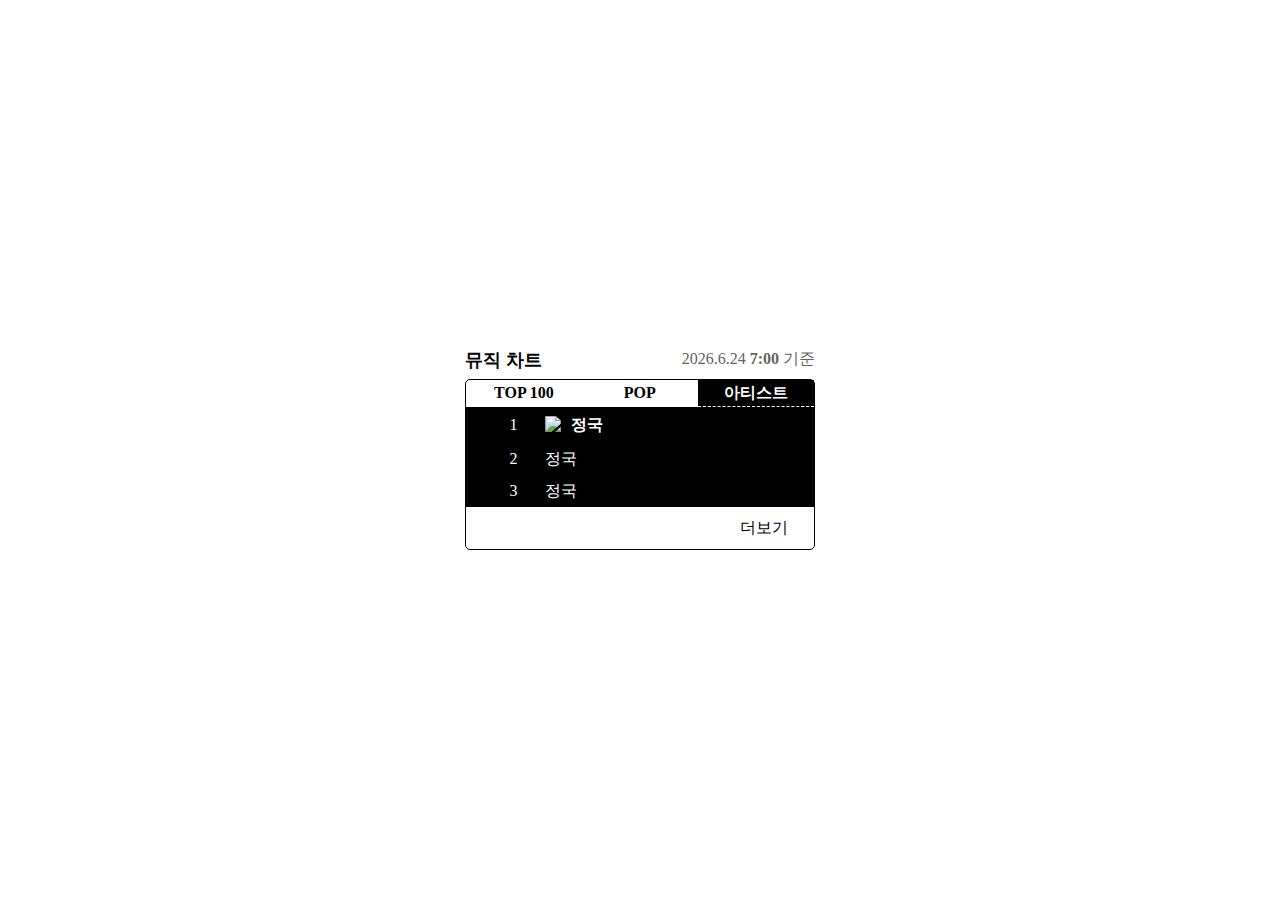
==== artist.html @ 2d1ae668 "Upload the file" ====
<!DOCTYPE html>
<html lang="en">
  <head>
    <meta charset="UTF-8" />
    <meta name="viewport" content="width=device-width, initial-scale=1.0" />
    <link rel="stylesheet" href="CSS/style.css" />
    <title>뮤직 차트 - 아티스트</title>
  </head>
  <body>
    <div class="chart">
      <div class="chart__header">
        <a href="" class="chart__title link-style">
          <span>뮤직 차트</span>
          <i class="fa-solid fa-chevron-right"></i>
        </a>

        <span class="chart__standardTime"></span>
      </div>

      <div class="chart--wrap">
        <ul class="chart__list">
          <li class="chart__item pointer">
            <a class="chart__item--link link-style" href="index.html"
              >TOP 100</a
            >
          </li>

          <li class="chart__item pointer">
            <a class="chart__item--link link-style" href="pop.html">POP</a>
          </li>

          <li class="chart__item pointer">
            <a
              class="chart__item--link link-style currentPage-link"
              href="artist.html"
              >아티스트</a
            >
          </li>
        </ul>

        <div class="ranking">
          <ol class="ranking__list">
            <li class="ranking__item">
              <div class="ranking__wrap--artistTab">
                <div class="preset" style="display: none">
                  <span class="ranking__title overflow">정국</span>
                </div>

                <div class="active" style="display: flex">
                  <a href="">
                    <img
                      class="ranking__album"
                      src="https://cdnimg.melon.co.kr/cm2/album/images/112/86/070/11286070_20230713181059_500.jpg/melon/quality/80/resize/48/optimize"
                  /></a>

                  <div class="active__info overflow">
                    <span class="overflow">
                      <a href="" class="ranking__title--active link-style">
                        정국
                      </a>
                    </span>
                  </div>
                </div>

                <i class="fa-solid fa-heart"></i>
              </div>
            </li>

            <li class="ranking__item">
              <div class="ranking__wrap--artistTab">
                <div class="preset">
                  <span class="ranking__title overflow">정국</span>
                </div>

                <div class="active">
                  <a href="">
                    <img
                      class="ranking__album"
                      src="https://cdnimg.melon.co.kr/cm2/album/images/112/86/070/11286070_20230713181059_500.jpg/melon/quality/80/resize/48/optimize"
                  /></a>

                  <div class="active__info overflow">
                    <span class="overflow">
                      <a href="" class="ranking__title--active link-style">
                        정국
                      </a>
                    </span>
                  </div>
                </div>

                <i class="fa-solid fa-heart"></i>
              </div>
            </li>

            <li class="ranking__item">
              <div class="ranking__wrap--artistTab">
                <div class="preset">
                  <span class="ranking__title overflow">정국</span>
                </div>

                <div class="active">
                  <a href="">
                    <img
                      class="ranking__album"
                      src="https://cdnimg.melon.co.kr/cm2/album/images/112/86/070/11286070_20230713181059_500.jpg/melon/quality/80/resize/48/optimize"
                  /></a>

                  <div class="active__info overflow">
                    <span class="overflow">
                      <a href="" class="ranking__title--active link-style">
                        정국
                      </a>
                    </span>
                  </div>
                </div>

                <i class="fa-solid fa-heart"></i>
              </div>
            </li>
          </ol>
        </div>

        <div class="chart-btn">
          <div class="chart-btn__col"></div>
          <a href="" class="chart-btn__col more link-style">
            <span>더보기</span><i class="fa-solid fa-chevron-right"></i>
          </a>
        </div>
      </div>
    </div>

    <script src="JS/standard-time.js"></script>
    <script src="JS/ranking.js"></script>
    <script src="JS/like-btns.js"></script>
    <script
      src="https://kit.fontawesome.com/bdff067590.js"
      crossorigin="anonymous"
    ></script>
  </body>
</html>
---- CSS/style.css ----
@import "reset.css";
@import "chart-header.css";
@import "chart-btns.css";

@import "artist.css";

* {
  box-sizing: border-box;
}

body {
  height: 100vh;
  display: flex;
  justify-content: center;
  align-items: center;
}

.link-style {
  text-decoration: none;
}

.overflow {
  overflow: hidden;
  white-space: nowrap;
  text-overflow: ellipsis;
}

/* 차트 */
.chart {
  width: 350px;
}

.chart__standardTime {
  color: rgb(100, 100, 100);
}

.chart--wrap {
  border: 1px solid black;
  border-radius: 5px;
}

.chart__list {
  display: flex;
  flex-direction: row;
  border-bottom: 1px solid black;
}

.chart__item {
  width: 33.3%;
  text-align: center;
}

.chart__item--link {
  color: black;
  display: block;
  padding: 5px 10px;
  font-weight: 600;
}

/* 랭킹 */
.ranking {
  width: 100%;
  background-color: black;
  color: white;
}

.ranking__list {
  counter-reset: item;
}

.ranking__item {
  counter-increment: item;
  display: flex;
  align-items: center;
  padding: 8px 16px;
}

.ranking__item::before {
  content: counter(item);
  width: 20%;
  text-align: center;
}

.ranking__wrap {
  width: 70%;
}

/* 현재 페이지 */
.currentPage-link {
  color: white;
  background-color: black;
  border-bottom: 1px dashed white;
}

/* 프리셋 */
.preset {
  width: 100%;
  display: flex;
}

.ranking__title {
  display: block;
  width: 70%;
}

.ranking__artist {
  text-align: right;
  width: 30%;
}

/* 액티브 */
.active {
  display: none;
}

.active__info {
  display: flex;
  flex-direction: column;
  justify-content: center;
  margin-left: 10px;
}

.ranking__title--active {
  font-weight: 600;
  color: white;
}

.ranking__title--active,
.ranking__artist--active {
  text-align: left;
}

.ranking__artist--active {
  color: rgb(150, 150, 150);
  display: block;
  margin-top: 8px;
}
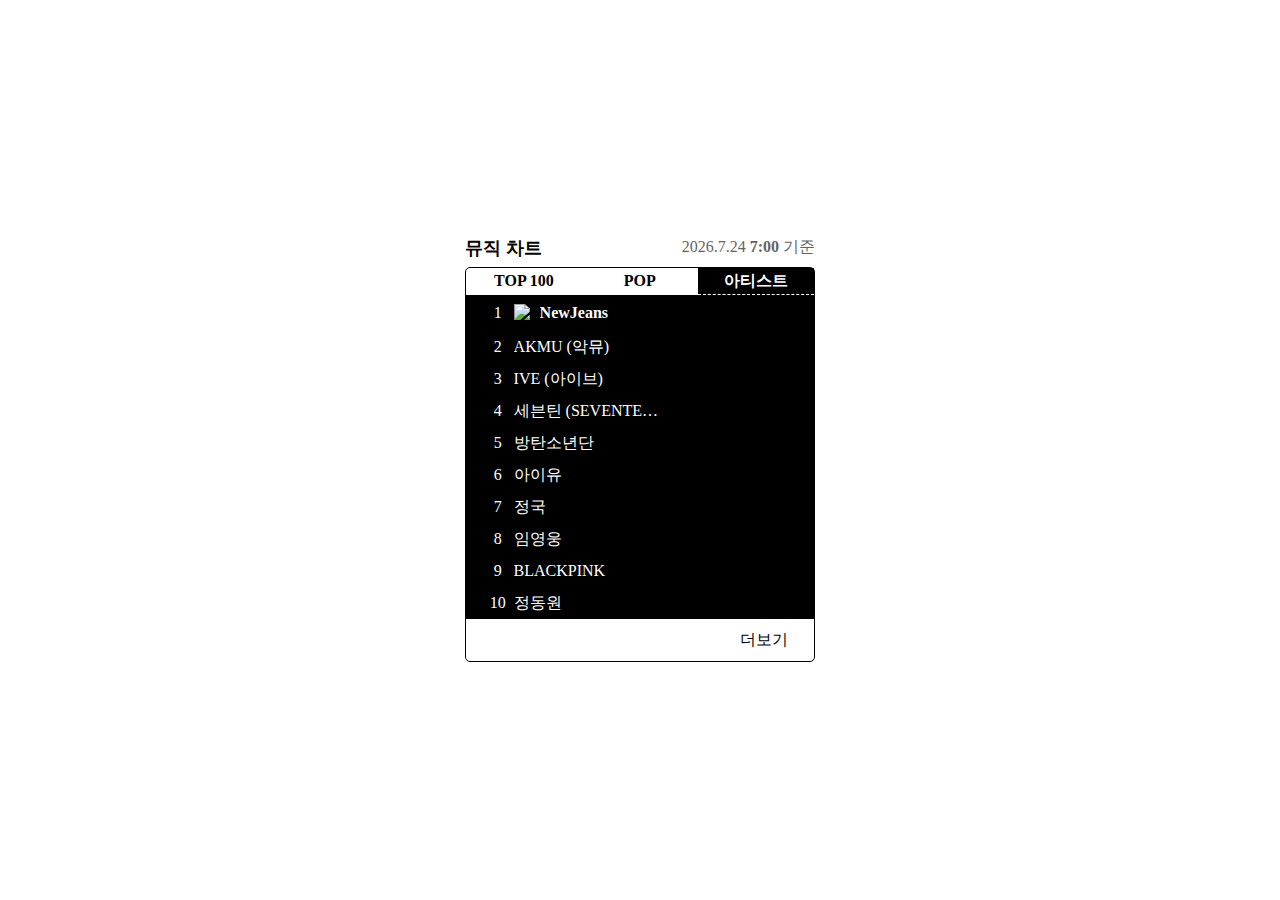
==== commit 70fec18a: "Style: 랭킹 아이템 데이터 추가" ====
--- a/artist.html
+++ b/artist.html
@@ -43,14 +43,172 @@
             <li class="ranking__item">
               <div class="ranking__wrap--artistTab">
                 <div class="preset" style="display: none">
+                  <span class="ranking__title overflow">NewJeans</span>
+                </div>
+
+                <div class="active" style="display: flex">
+                  <a href="">
+                    <img
+                      class="ranking__album"
+                      src="https://cdnimg.melon.co.kr/cm2/artistcrop/images/031/14/174/3114174_20230707095732_500.jpg/melon/quality/80/resize/48/optimize"
+                  /></a>
+
+                  <div class="active__info overflow">
+                    <span class="overflow">
+                      <a href="" class="ranking__title--active link-style">
+                        NewJeans
+                      </a>
+                    </span>
+                  </div>
+                </div>
+
+                <i class="fa-solid fa-heart"></i>
+              </div>
+            </li>
+
+            <li class="ranking__item">
+              <div class="ranking__wrap--artistTab">
+                <div class="preset">
+                  <span class="ranking__title overflow">AKMU (악뮤)</span>
+                </div>
+
+                <div class="active">
+                  <a href="">
+                    <img
+                      class="ranking__album"
+                      src="https://cdnimg.melon.co.kr/cm2/artistcrop/images/007/12/452/712452_20230821182358_500.jpg/melon/quality/80/resize/48/optimize"
+                  /></a>
+
+                  <div class="active__info overflow">
+                    <span class="overflow">
+                      <a href="" class="ranking__title--active link-style">
+                        AKMU (악뮤)
+                      </a>
+                    </span>
+                  </div>
+                </div>
+
+                <i class="fa-solid fa-heart"></i>
+              </div>
+            </li>
+
+            <li class="ranking__item">
+              <div class="ranking__wrap--artistTab">
+                <div class="preset">
+                  <span class="ranking__title overflow">IVE (아이브)</span>
+                </div>
+
+                <div class="active">
+                  <a href="">
+                    <img
+                      class="ranking__album"
+                      src="https://cdnimg.melon.co.kr/cm2/artistcrop/images/030/55/146/3055146_20230410142647_500.jpg/melon/quality/80/resize/48/optimize"
+                  /></a>
+
+                  <div class="active__info overflow">
+                    <span class="overflow">
+                      <a href="" class="ranking__title--active link-style">
+                        IVE (아이브)
+                      </a>
+                    </span>
+                  </div>
+                </div>
+
+                <i class="fa-solid fa-heart"></i>
+              </div>
+            </li>
+
+            <li class="ranking__item">
+              <div class="ranking__wrap--artistTab">
+                <div class="preset">
+                  <span class="ranking__title overflow"
+                    >세븐틴 (SEVENTEEN)</span
+                  >
+                </div>
+
+                <div class="active">
+                  <a href="">
+                    <img
+                      class="ranking__album"
+                      src="https://cdnimg.melon.co.kr/cm2/artistcrop/images/008/61/436/861436_20230424120015_500.jpg/melon/quality/80/resize/48/optimize"
+                  /></a>
+
+                  <div class="active__info overflow">
+                    <span class="overflow">
+                      <a href="" class="ranking__title--active link-style">
+                        세븐틴 (SEVENTEEN)
+                      </a>
+                    </span>
+                  </div>
+                </div>
+
+                <i class="fa-solid fa-heart"></i>
+              </div>
+            </li>
+
+            <li class="ranking__item">
+              <div class="ranking__wrap--artistTab">
+                <div class="preset">
+                  <span class="ranking__title overflow">방탄소년단</span>
+                </div>
+
+                <div class="active">
+                  <a href="">
+                    <img
+                      class="ranking__album"
+                      src="https://cdnimg.melon.co.kr/cm2/artistcrop/images/006/72/375/672375_20230615142615_500.jpg/melon/quality/80/resize/48/optimize"
+                  /></a>
+
+                  <div class="active__info overflow">
+                    <span class="overflow">
+                      <a href="" class="ranking__title--active link-style">
+                        방탄소년단
+                      </a>
+                    </span>
+                  </div>
+                </div>
+
+                <i class="fa-solid fa-heart"></i>
+              </div>
+            </li>
+
+            <li class="ranking__item">
+              <div class="ranking__wrap--artistTab">
+                <div class="preset">
+                  <span class="ranking__title overflow">아이유</span>
+                </div>
+
+                <div class="active">
+                  <a href="">
+                    <img
+                      class="ranking__album"
+                      src="https://cdnimg.melon.co.kr/cm2/artistcrop/images/002/61/143/261143_20210325180240_500.jpg/melon/quality/80/resize/48/optimize"
+                  /></a>
+
+                  <div class="active__info overflow">
+                    <span class="overflow">
+                      <a href="" class="ranking__title--active link-style">
+                        아이유
+                      </a>
+                    </span>
+                  </div>
+                </div>
+
+                <i class="fa-solid fa-heart"></i>
+              </div>
+            </li>
+
+            <li class="ranking__item">
+              <div class="ranking__wrap--artistTab">
+                <div class="preset">
                   <span class="ranking__title overflow">정국</span>
                 </div>
 
-                <div class="active" style="display: flex">
-                  <a href="">
-                    <img
-                      class="ranking__album"
-                      src="https://cdnimg.melon.co.kr/cm2/album/images/112/86/070/11286070_20230713181059_500.jpg/melon/quality/80/resize/48/optimize"
+                <div class="active">
+                  <a href="">
+                    <img
+                      class="ranking__album"
+                      src="https://cdnimg.melon.co.kr/cm2/artistcrop/images/007/25/987/725987_20230714111757_500.jpg/melon/quality/80/resize/48/optimize"
                   /></a>
 
                   <div class="active__info overflow">
@@ -69,46 +227,72 @@
             <li class="ranking__item">
               <div class="ranking__wrap--artistTab">
                 <div class="preset">
-                  <span class="ranking__title overflow">정국</span>
-                </div>
-
-                <div class="active">
-                  <a href="">
-                    <img
-                      class="ranking__album"
-                      src="https://cdnimg.melon.co.kr/cm2/album/images/112/86/070/11286070_20230713181059_500.jpg/melon/quality/80/resize/48/optimize"
-                  /></a>
-
-                  <div class="active__info overflow">
-                    <span class="overflow">
-                      <a href="" class="ranking__title--active link-style">
-                        정국
-                      </a>
-                    </span>
-                  </div>
-                </div>
-
-                <i class="fa-solid fa-heart"></i>
-              </div>
-            </li>
-
-            <li class="ranking__item">
-              <div class="ranking__wrap--artistTab">
-                <div class="preset">
-                  <span class="ranking__title overflow">정국</span>
-                </div>
-
-                <div class="active">
-                  <a href="">
-                    <img
-                      class="ranking__album"
-                      src="https://cdnimg.melon.co.kr/cm2/album/images/112/86/070/11286070_20230713181059_500.jpg/melon/quality/80/resize/48/optimize"
-                  /></a>
-
-                  <div class="active__info overflow">
-                    <span class="overflow">
-                      <a href="" class="ranking__title--active link-style">
-                        정국
+                  <span class="ranking__title overflow">임영웅</span>
+                </div>
+
+                <div class="active">
+                  <a href="">
+                    <img
+                      class="ranking__album"
+                      src="https://cdnimg.melon.co.kr/cm2/artistcrop/images/009/94/944/994944_20230605114643_500.jpg/melon/quality/80/resize/48/optimize"
+                  /></a>
+
+                  <div class="active__info overflow">
+                    <span class="overflow">
+                      <a href="" class="ranking__title--active link-style">
+                        임영웅
+                      </a>
+                    </span>
+                  </div>
+                </div>
+
+                <i class="fa-solid fa-heart"></i>
+              </div>
+            </li>
+
+            <li class="ranking__item">
+              <div class="ranking__wrap--artistTab">
+                <div class="preset">
+                  <span class="ranking__title overflow">BLACKPINK</span>
+                </div>
+
+                <div class="active">
+                  <a href="">
+                    <img
+                      class="ranking__album"
+                      src="https://cdnimg.melon.co.kr/cm2/artistcrop/images/009/95/169/995169_20220915145817_500.jpg/melon/quality/80/resize/48/optimize"
+                  /></a>
+
+                  <div class="active__info overflow">
+                    <span class="overflow">
+                      <a href="" class="ranking__title--active link-style">
+                        BLACKPINK
+                      </a>
+                    </span>
+                  </div>
+                </div>
+
+                <i class="fa-solid fa-heart"></i>
+              </div>
+            </li>
+
+            <li class="ranking__item">
+              <div class="ranking__wrap--artistTab">
+                <div class="preset">
+                  <span class="ranking__title overflow">정동원</span>
+                </div>
+
+                <div class="active">
+                  <a href="">
+                    <img
+                      class="ranking__album"
+                      src="https://cdnimg.melon.co.kr/cm2/artistcrop/images/027/49/421/2749421_20230901120004_500.jpg/melon/quality/80/resize/48/optimize"
+                  /></a>
+
+                  <div class="active__info overflow">
+                    <span class="overflow">
+                      <a href="" class="ranking__title--active link-style">
+                        정동원
                       </a>
                     </span>
                   </div>
--- a/CSS/style.css
+++ b/CSS/style.css
@@ -77,12 +77,12 @@
 
 .ranking__item::before {
   content: counter(item);
-  width: 20%;
+  width: 10%;
   text-align: center;
 }
 
 .ranking__wrap {
-  width: 70%;
+  width: 100%;
 }
 
 /* 현재 페이지 */
@@ -96,16 +96,17 @@
 .preset {
   width: 100%;
   display: flex;
+  justify-content: space-between;
 }
 
 .ranking__title {
   display: block;
-  width: 70%;
+  width: 150px;
 }
 
 .ranking__artist {
-  text-align: right;
-  width: 30%;
+  display: block;
+  width: 120px;
 }
 
 /* 액티브 */
@@ -123,11 +124,8 @@
 .ranking__title--active {
   font-weight: 600;
   color: white;
-}
-
-.ranking__title--active,
-.ranking__artist--active {
-  text-align: left;
+  display: block;
+  width: 180px;
 }
 
 .ranking__artist--active {
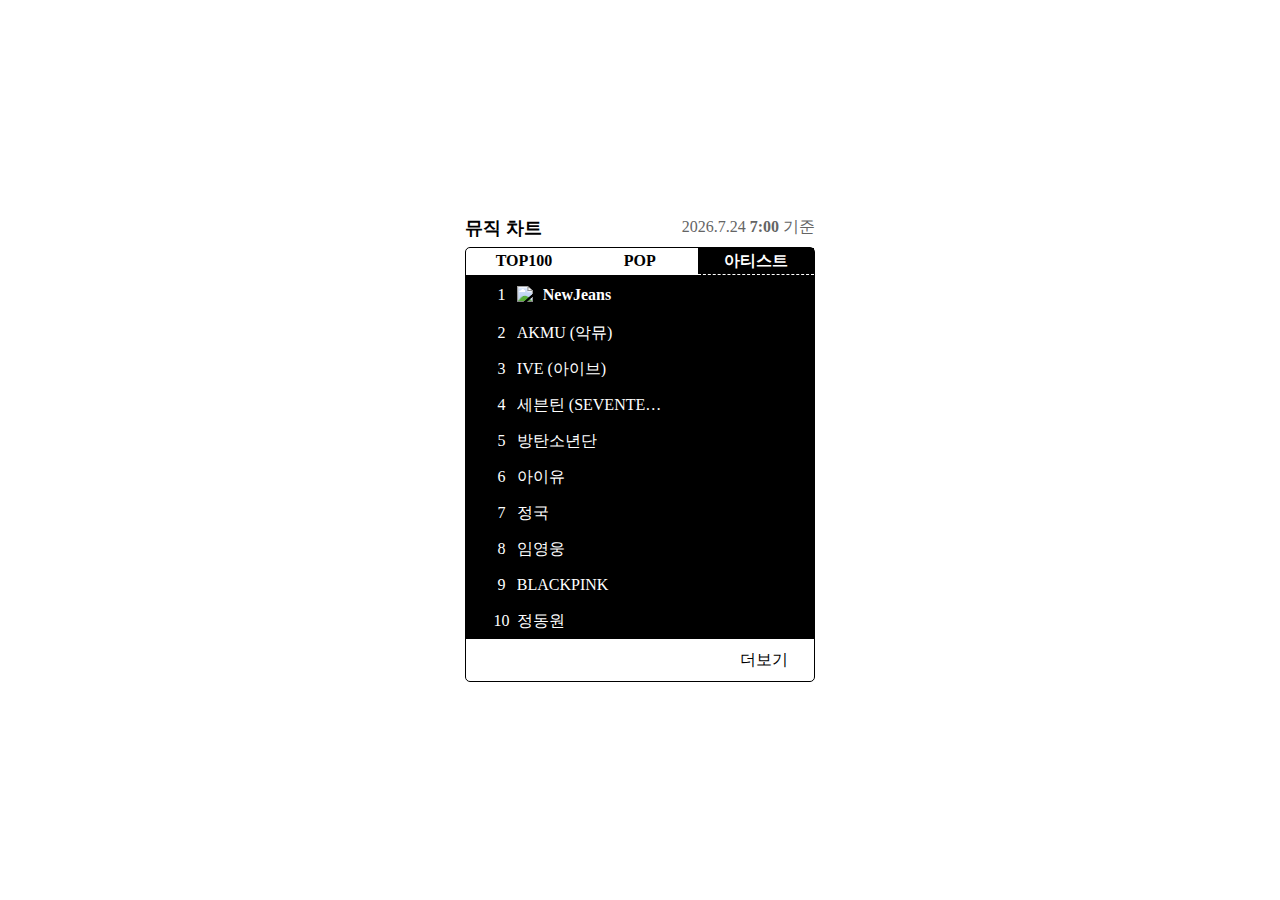
==== commit e649d95f: "Style: 탭 타이틀 스타일 수정" ====
--- a/artist.html
+++ b/artist.html
@@ -20,9 +20,7 @@
       <div class="chart--wrap">
         <ul class="chart__list">
           <li class="chart__item pointer">
-            <a class="chart__item--link link-style" href="index.html"
-              >TOP 100</a
-            >
+            <a class="chart__item--link link-style" href="index.html">TOP100</a>
           </li>
 
           <li class="chart__item pointer">
@@ -33,7 +31,9 @@
             <a
               class="chart__item--link link-style currentPage-link"
               href="artist.html"
-              >아티스트</a
+            >
+              <i class="fa-regular fa-star"></i>
+              아티스트</a
             >
           </li>
         </ul>
@@ -313,8 +313,8 @@
       </div>
     </div>
 
+    <script src="JS/ranking.js"></script>
     <script src="JS/standard-time.js"></script>
-    <script src="JS/ranking.js"></script>
     <script src="JS/like-btns.js"></script>
     <script
       src="https://kit.fontawesome.com/bdff067590.js"
--- a/CSS/style.css
+++ b/CSS/style.css
@@ -72,7 +72,7 @@
   counter-increment: item;
   display: flex;
   align-items: center;
-  padding: 8px 16px;
+  padding: 10px 20px;
 }
 
 .ranking__item::before {
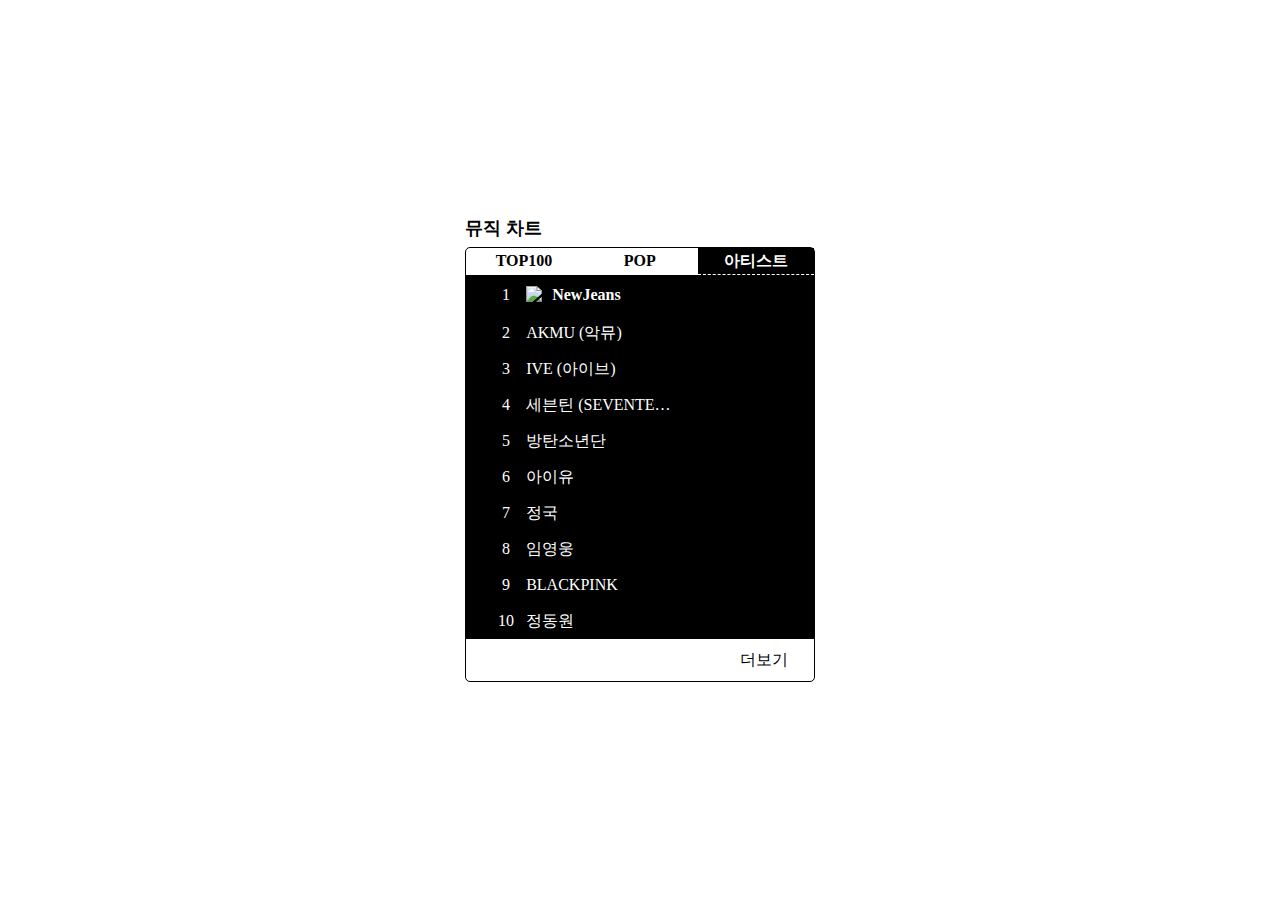
==== commit 8477dc9c: "Style: 자식 요소의 .overflow 적용으로 불필요한 .overflow 삭제" ====
--- a/artist.html
+++ b/artist.html
@@ -53,7 +53,7 @@
                       src="https://cdnimg.melon.co.kr/cm2/artistcrop/images/031/14/174/3114174_20230707095732_500.jpg/melon/quality/80/resize/48/optimize"
                   /></a>
 
-                  <div class="active__info overflow">
+                  <div class="active__info">
                     <span class="overflow">
                       <a href="" class="ranking__title--active link-style">
                         NewJeans
@@ -79,7 +79,7 @@
                       src="https://cdnimg.melon.co.kr/cm2/artistcrop/images/007/12/452/712452_20230821182358_500.jpg/melon/quality/80/resize/48/optimize"
                   /></a>
 
-                  <div class="active__info overflow">
+                  <div class="active__info">
                     <span class="overflow">
                       <a href="" class="ranking__title--active link-style">
                         AKMU (악뮤)
@@ -105,7 +105,7 @@
                       src="https://cdnimg.melon.co.kr/cm2/artistcrop/images/030/55/146/3055146_20230410142647_500.jpg/melon/quality/80/resize/48/optimize"
                   /></a>
 
-                  <div class="active__info overflow">
+                  <div class="active__info">
                     <span class="overflow">
                       <a href="" class="ranking__title--active link-style">
                         IVE (아이브)
@@ -133,7 +133,7 @@
                       src="https://cdnimg.melon.co.kr/cm2/artistcrop/images/008/61/436/861436_20230424120015_500.jpg/melon/quality/80/resize/48/optimize"
                   /></a>
 
-                  <div class="active__info overflow">
+                  <div class="active__info">
                     <span class="overflow">
                       <a href="" class="ranking__title--active link-style">
                         세븐틴 (SEVENTEEN)
@@ -159,7 +159,7 @@
                       src="https://cdnimg.melon.co.kr/cm2/artistcrop/images/006/72/375/672375_20230615142615_500.jpg/melon/quality/80/resize/48/optimize"
                   /></a>
 
-                  <div class="active__info overflow">
+                  <div class="active__info">
                     <span class="overflow">
                       <a href="" class="ranking__title--active link-style">
                         방탄소년단
@@ -185,7 +185,7 @@
                       src="https://cdnimg.melon.co.kr/cm2/artistcrop/images/002/61/143/261143_20210325180240_500.jpg/melon/quality/80/resize/48/optimize"
                   /></a>
 
-                  <div class="active__info overflow">
+                  <div class="active__info">
                     <span class="overflow">
                       <a href="" class="ranking__title--active link-style">
                         아이유
@@ -211,7 +211,7 @@
                       src="https://cdnimg.melon.co.kr/cm2/artistcrop/images/007/25/987/725987_20230714111757_500.jpg/melon/quality/80/resize/48/optimize"
                   /></a>
 
-                  <div class="active__info overflow">
+                  <div class="active__info">
                     <span class="overflow">
                       <a href="" class="ranking__title--active link-style">
                         정국
@@ -237,7 +237,7 @@
                       src="https://cdnimg.melon.co.kr/cm2/artistcrop/images/009/94/944/994944_20230605114643_500.jpg/melon/quality/80/resize/48/optimize"
                   /></a>
 
-                  <div class="active__info overflow">
+                  <div class="active__info">
                     <span class="overflow">
                       <a href="" class="ranking__title--active link-style">
                         임영웅
@@ -263,7 +263,7 @@
                       src="https://cdnimg.melon.co.kr/cm2/artistcrop/images/009/95/169/995169_20220915145817_500.jpg/melon/quality/80/resize/48/optimize"
                   /></a>
 
-                  <div class="active__info overflow">
+                  <div class="active__info">
                     <span class="overflow">
                       <a href="" class="ranking__title--active link-style">
                         BLACKPINK
@@ -289,7 +289,7 @@
                       src="https://cdnimg.melon.co.kr/cm2/artistcrop/images/027/49/421/2749421_20230901120004_500.jpg/melon/quality/80/resize/48/optimize"
                   /></a>
 
-                  <div class="active__info overflow">
+                  <div class="active__info">
                     <span class="overflow">
                       <a href="" class="ranking__title--active link-style">
                         정동원
--- a/CSS/style.css
+++ b/CSS/style.css
@@ -77,7 +77,7 @@
 
 .ranking__item::before {
   content: counter(item);
-  width: 10%;
+  width: 15%;
   text-align: center;
 }
 
@@ -119,13 +119,12 @@
   flex-direction: column;
   justify-content: center;
   margin-left: 10px;
+  width: 180px;
 }
 
 .ranking__title--active {
   font-weight: 600;
   color: white;
-  display: block;
-  width: 180px;
 }
 
 .ranking__artist--active {
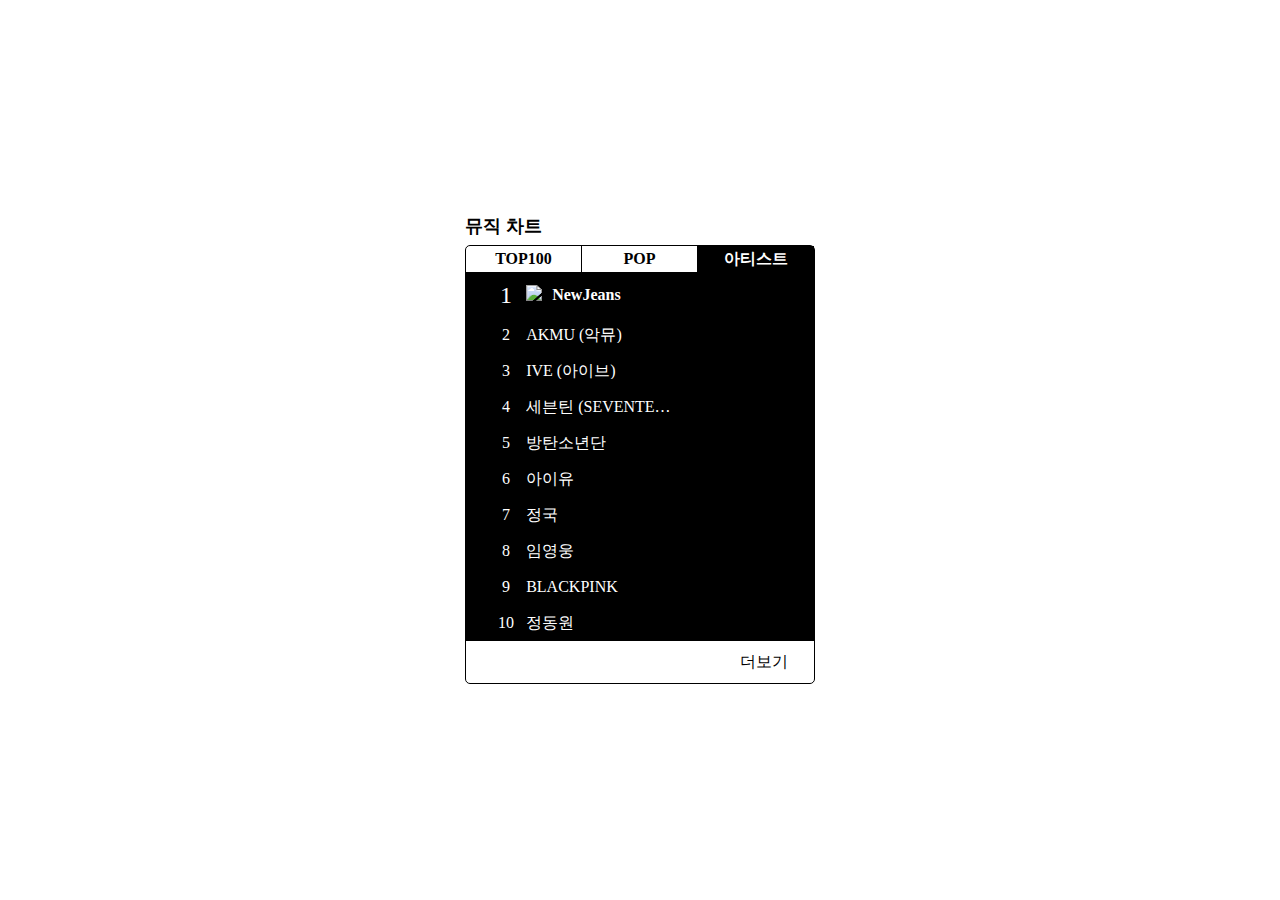
==== commit c0b46f8f: "Feat: 이벤트 아이템의 counter 확대 기능 추가" ====
--- a/artist.html
+++ b/artist.html
@@ -40,7 +40,7 @@
 
         <div class="ranking">
           <ol class="ranking__list">
-            <li class="ranking__item">
+            <li class="ranking__item highlight">
               <div class="ranking__wrap--artistTab">
                 <div class="preset" style="display: none">
                   <span class="ranking__title overflow">NewJeans</span>
--- a/CSS/style.css
+++ b/CSS/style.css
@@ -46,8 +46,12 @@
 }
 
 .chart__item {
-  width: 33.3%;
+  width: 34%;
   text-align: center;
+}
+
+.chart__item:not(:last-child) {
+  border-right: 1px solid black;
 }
 
 .chart__item--link {
@@ -89,7 +93,6 @@
 .currentPage-link {
   color: white;
   background-color: black;
-  border-bottom: 1px dashed white;
 }
 
 /* 프리셋 */
@@ -106,10 +109,14 @@
 
 .ranking__artist {
   display: block;
-  width: 120px;
+  width: 100px;
 }
 
 /* 액티브 */
+.ranking__item.highlight::before {
+  font-size: 24px;
+}
+
 .active {
   display: none;
 }
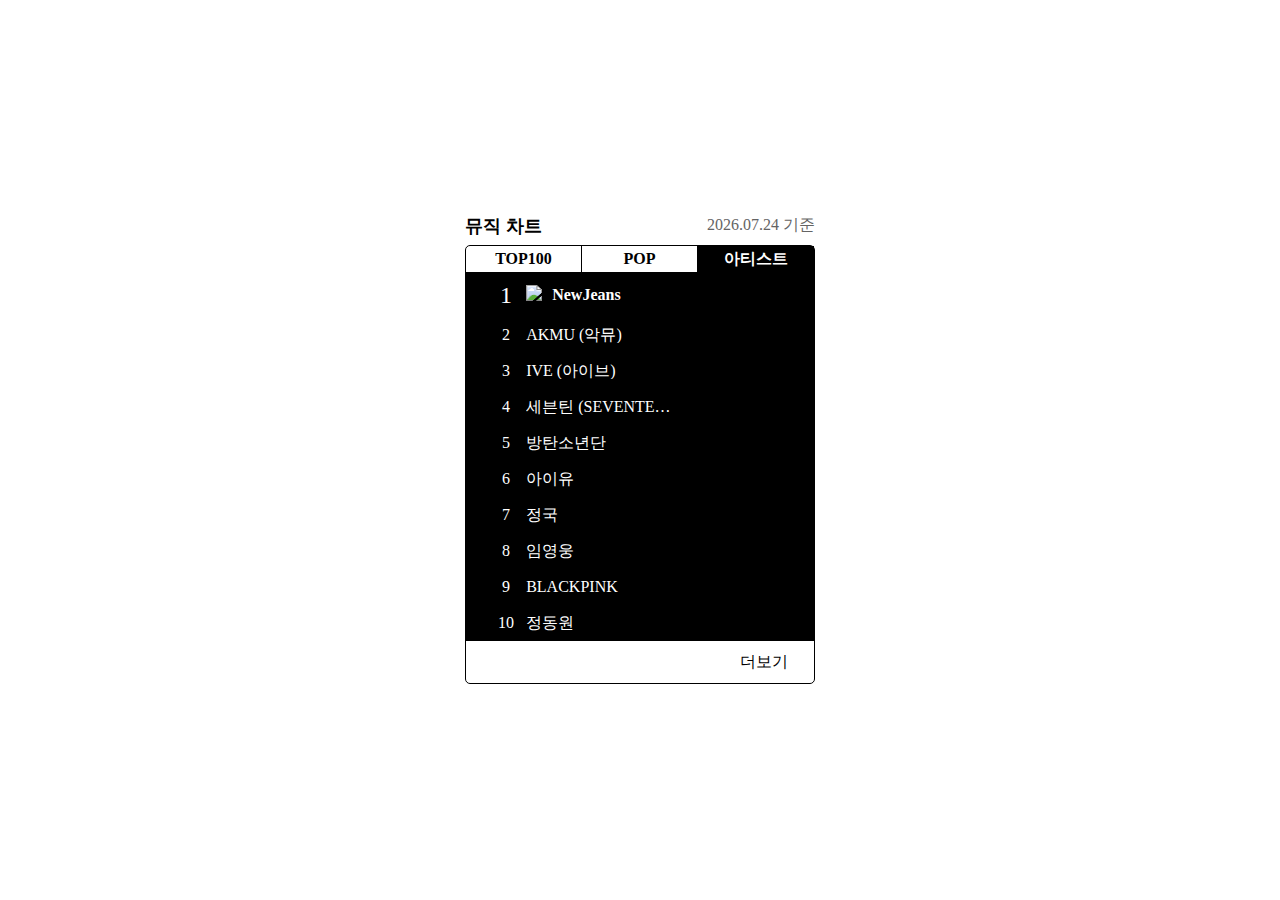
==== commit 2faf9d9d: "Refactor: 중복 코드 제거 및 파일 병합" ====
--- a/artist.html
+++ b/artist.html
@@ -14,7 +14,7 @@
           <i class="fa-solid fa-chevron-right"></i>
         </a>
 
-        <span class="chart__standardTime"></span>
+        <span class="chart__standardTime">년:월:일</span>
       </div>
 
       <div class="chart--wrap">
--- a/CSS/style.css
+++ b/CSS/style.css
@@ -46,7 +46,7 @@
 }
 
 .chart__item {
-  width: 34%;
+  width: calc(350px / 3);
   text-align: center;
 }
 
